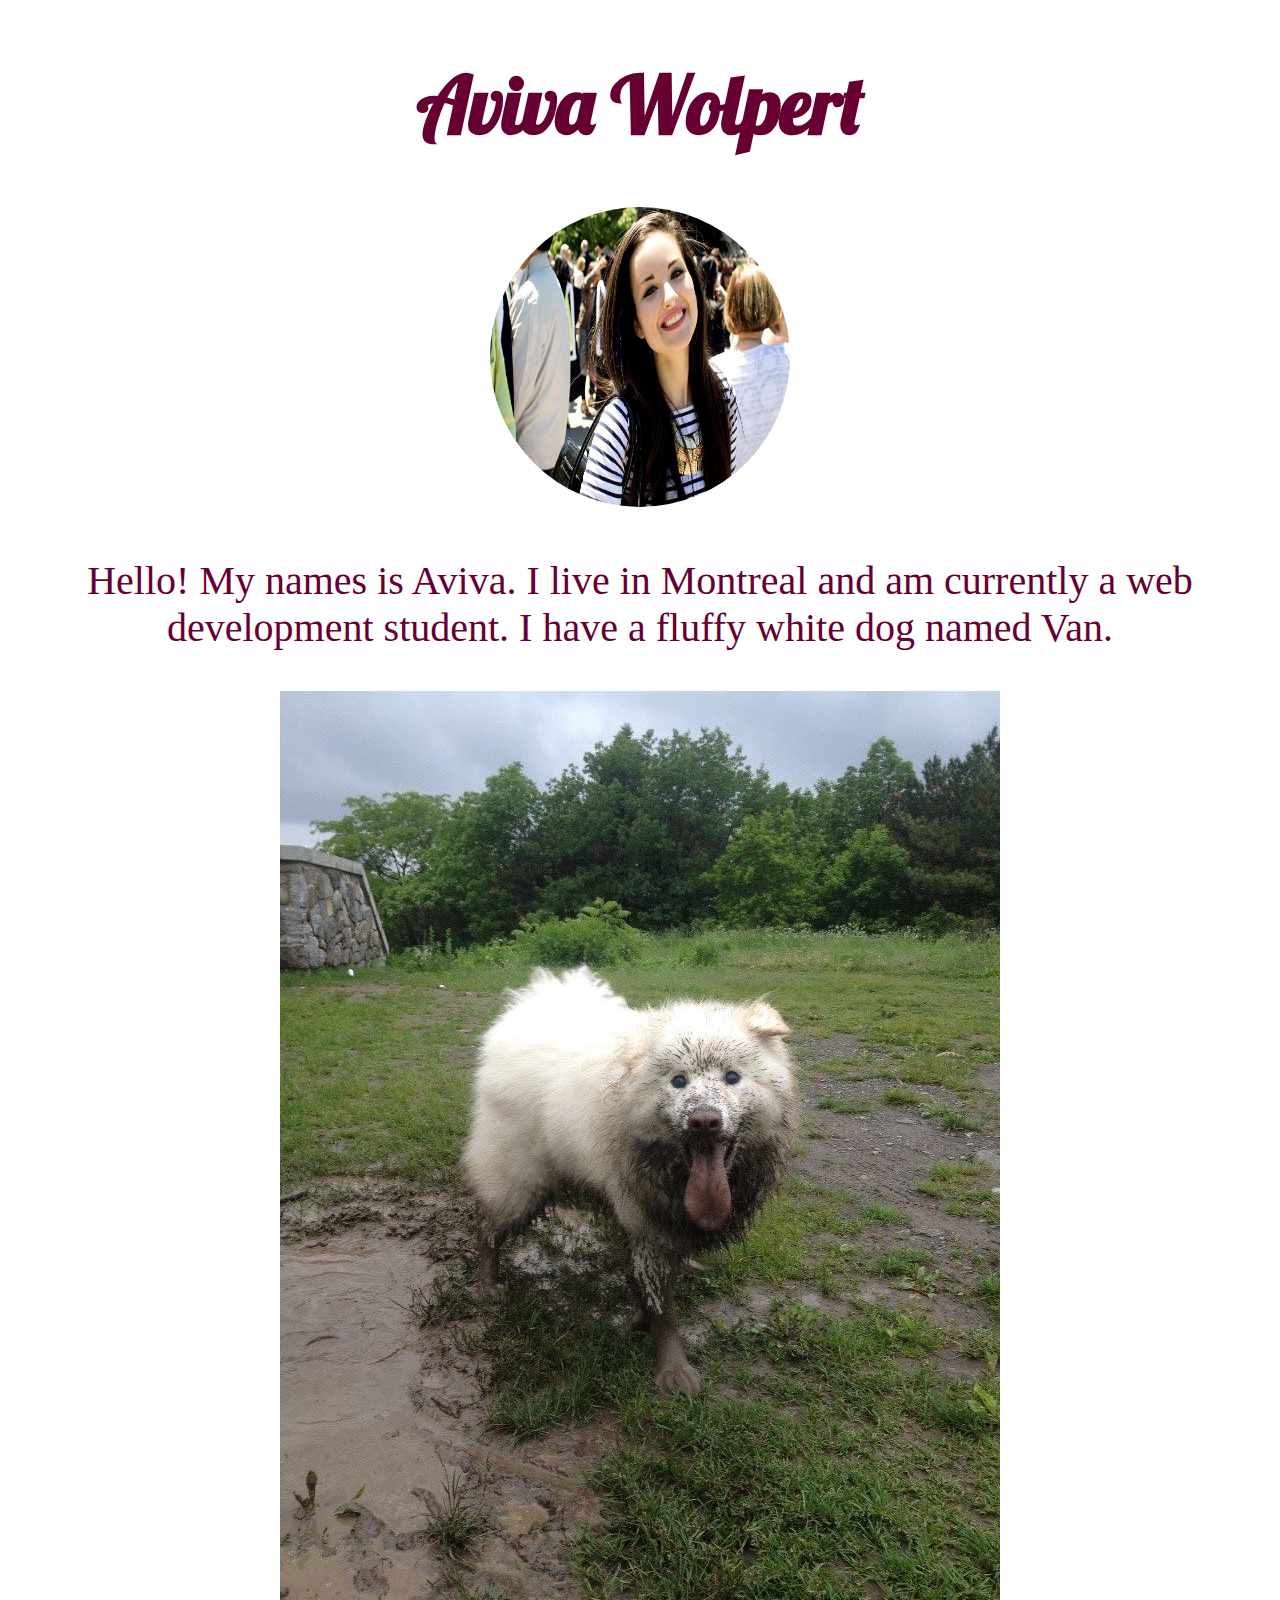
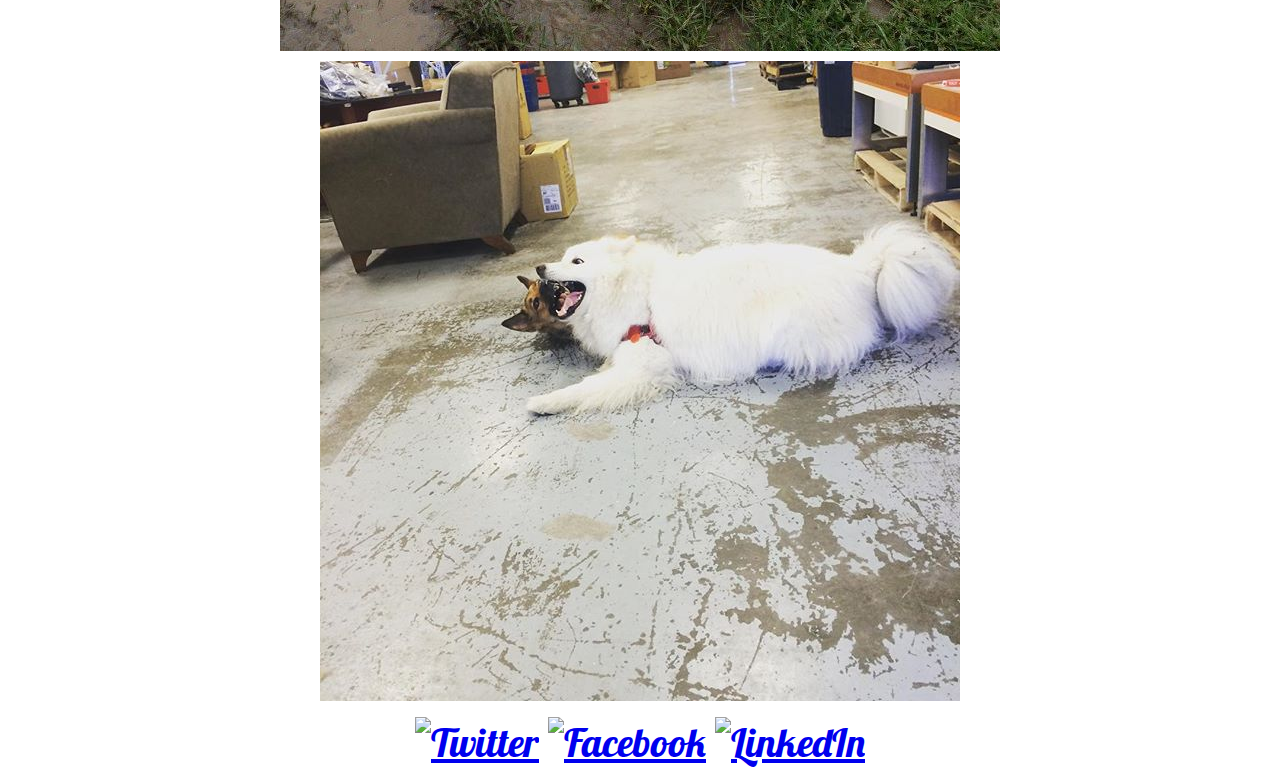
==== index.html @ 9f8f367d "removed file" ====
<!DOCTYPE html>
<html>

    <head>
<link href='https://fonts.googleapis.com/css?family=Indie+Flower|Lobster|Maven+Pro|Oswald|Josefin+Slab" <fonts class="googleapis"></fonts>' rel='stylesheet' type='text/css'>
        <title> Aviva Wolpert</title>
        <link rel="stylesheet" href="style.css" type="text/css" />
    </head>
    <body>
     <h1>Aviva Wolpert</h1>
     <img id= "profile-pic" src="personalpage-aviva/aviva.jpg"></img>
     
     <p>Hello! My names is Aviva. I live in Montreal and am currently 
     a web development student. I have a fluffy white dog named Van.</p>
     </div>
     <table>
         <th colspan="3"></th>
         
     <div id ="Vanpics">
     <img id = "Van" src= "personalpage-aviva/van1.jpg"></img></div>
     <div>
         <img id = "Van2" src= "personalpage-aviva/van2.jpg"></img></div>
         </table>
     <div id="social-icons">
<a href="https://twitter.com/avivarachelluci"><img src="http://www.milestonemktg.com/wp-content/uploads/2014/04/twitter-logo.jpg" width="48" height="48" alt="Twitter" /></a>
<a href="http://www.facebook.com/aviva.wolpert"><img src="http://axeetech.com/wp-content/uploads/2015/05/Facebook-Logo.jpg" width="48" height="48" alt="Facebook" /></a>
<a href="http://www.linkedin.com/in/avivawolpert"><img src="http://aipca.net/picture/LinkedIn_icon.png" width="48" height="48" alt="LinkedIn" /></a>
</div>
    </body>
</html>
---- style.css ----
body {
    font-family: "Lobster", cursive;
    font-size: 40px;
    color: #660033;
    text-align: center;
    background-size: cover;
    background-position: center;
    background-image: url(http://webdesigntunes.com/wp-content/uploads/2013/06/white-wood.jpg);
}


#profile-pic {
    border-radius: 50%;
    height: 300px;
    width: 300px;
}

p {
    font-family: serif;
}
#Van {
    height: 200px
    width: 200px;
}
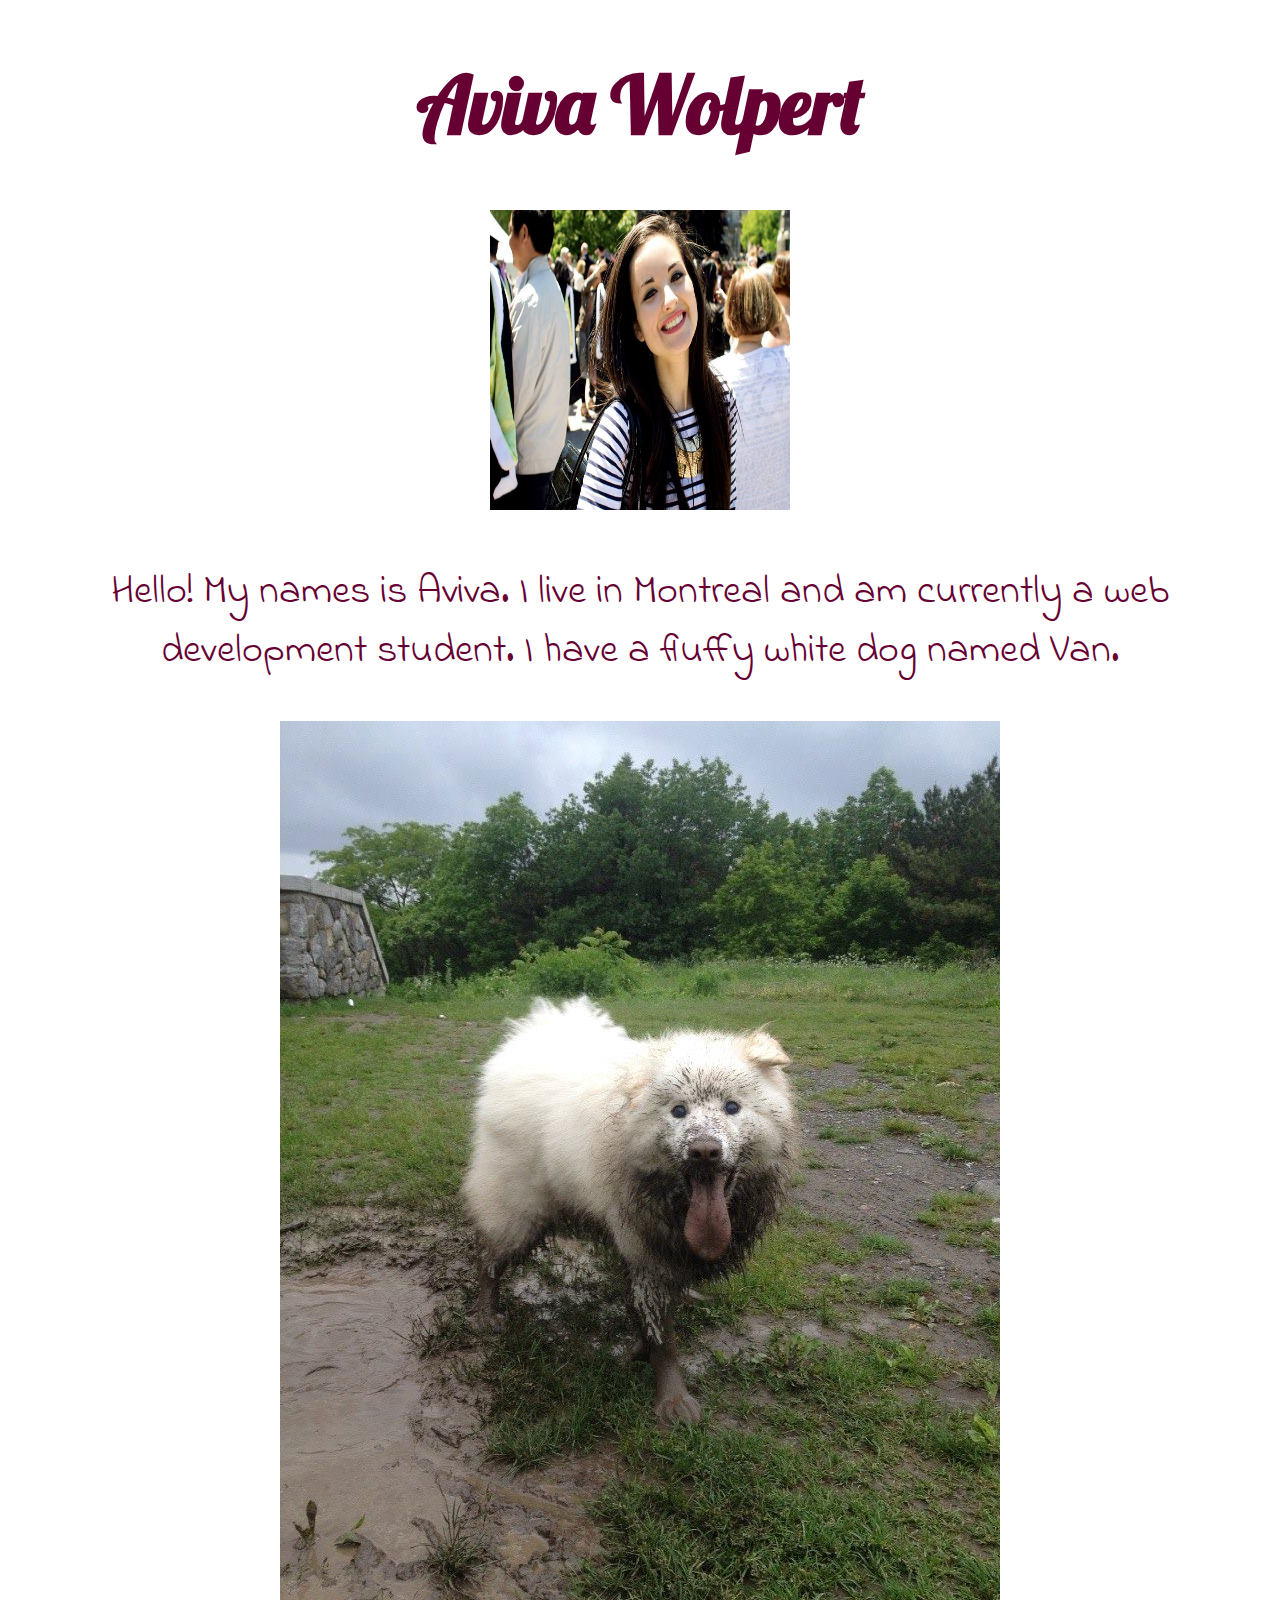
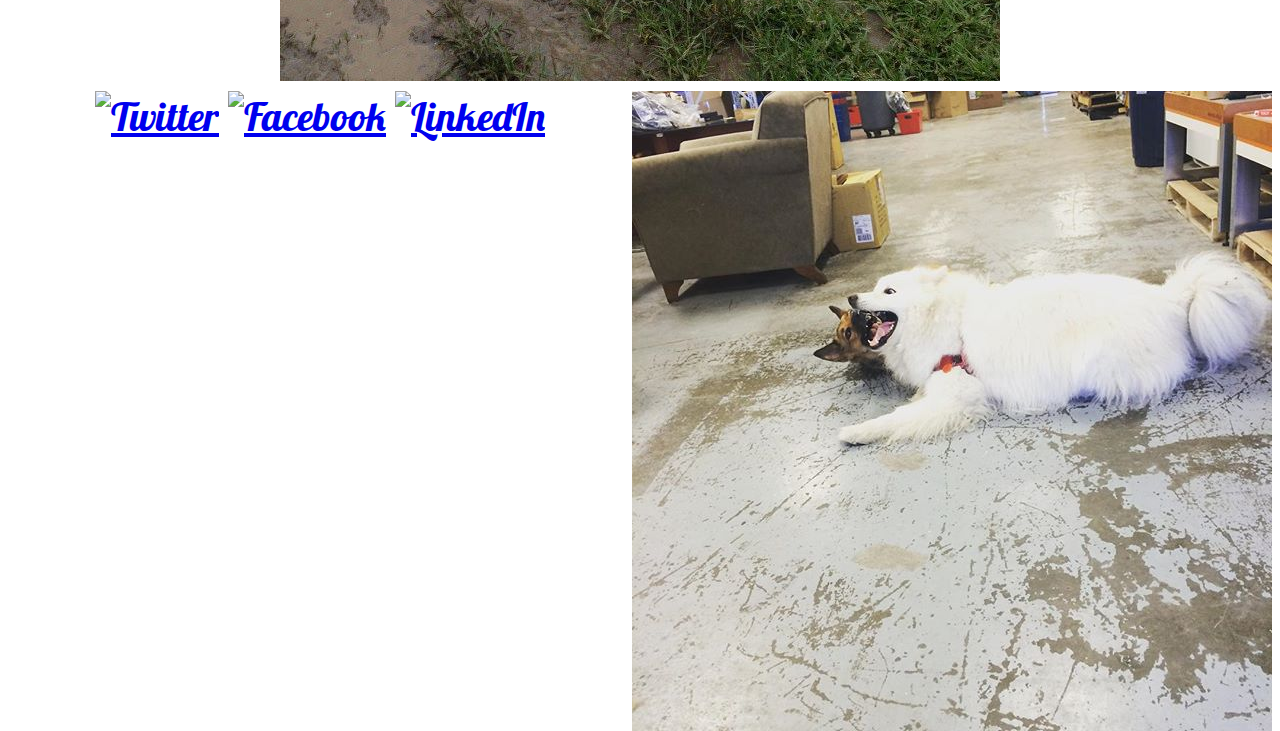
==== commit 2f2e1953: "added hover effect" ====
--- a/index.html
+++ b/index.html
@@ -8,19 +8,15 @@
     </head>
     <body>
      <h1>Aviva Wolpert</h1>
-     <img id= "profile-pic" src="personalpage-aviva/aviva.jpg"></img>
+     <img id= "profile-pic" src="aviva.jpg"></img>
      
      <p>Hello! My names is Aviva. I live in Montreal and am currently 
      a web development student. I have a fluffy white dog named Van.</p>
      </div>
-     <table>
-         <th colspan="3"></th>
-         
-     <div id ="Vanpics">
-     <img id = "Van" src= "personalpage-aviva/van1.jpg"></img></div>
+     
+     <div> <img id = "Van" src= "van1.jpg"></img></div>
      <div>
-         <img id = "Van2" src= "personalpage-aviva/van2.jpg"></img></div>
-         </table>
+         <img id = "Van2" src= "van2.jpg"></img></div>
      <div id="social-icons">
 <a href="https://twitter.com/avivarachelluci"><img src="http://www.milestonemktg.com/wp-content/uploads/2014/04/twitter-logo.jpg" width="48" height="48" alt="Twitter" /></a>
 <a href="http://www.facebook.com/aviva.wolpert"><img src="http://axeetech.com/wp-content/uploads/2015/05/Facebook-Logo.jpg" width="48" height="48" alt="Facebook" /></a>
--- a/style.css
+++ b/style.css
@@ -7,18 +7,28 @@
     background-position: center;
     background-image: url(http://webdesigntunes.com/wp-content/uploads/2013/06/white-wood.jpg);
 }
-
+h1:hover {
+    background-color: black;
+}
 
 #profile-pic {
-    border-radius: 50%;
+    
     height: 300px;
     width: 300px;
+    border: 3px solid white;
+    
 }
 
 p {
-    font-family: serif;
+    font-family: Indie Flower;
 }
+
 #Van {
-    height: 200px
-    width: 200px;
+    height: 100px
+    width: 100px;
+    
+}
+
+#Van2 {
+   float: right;
 }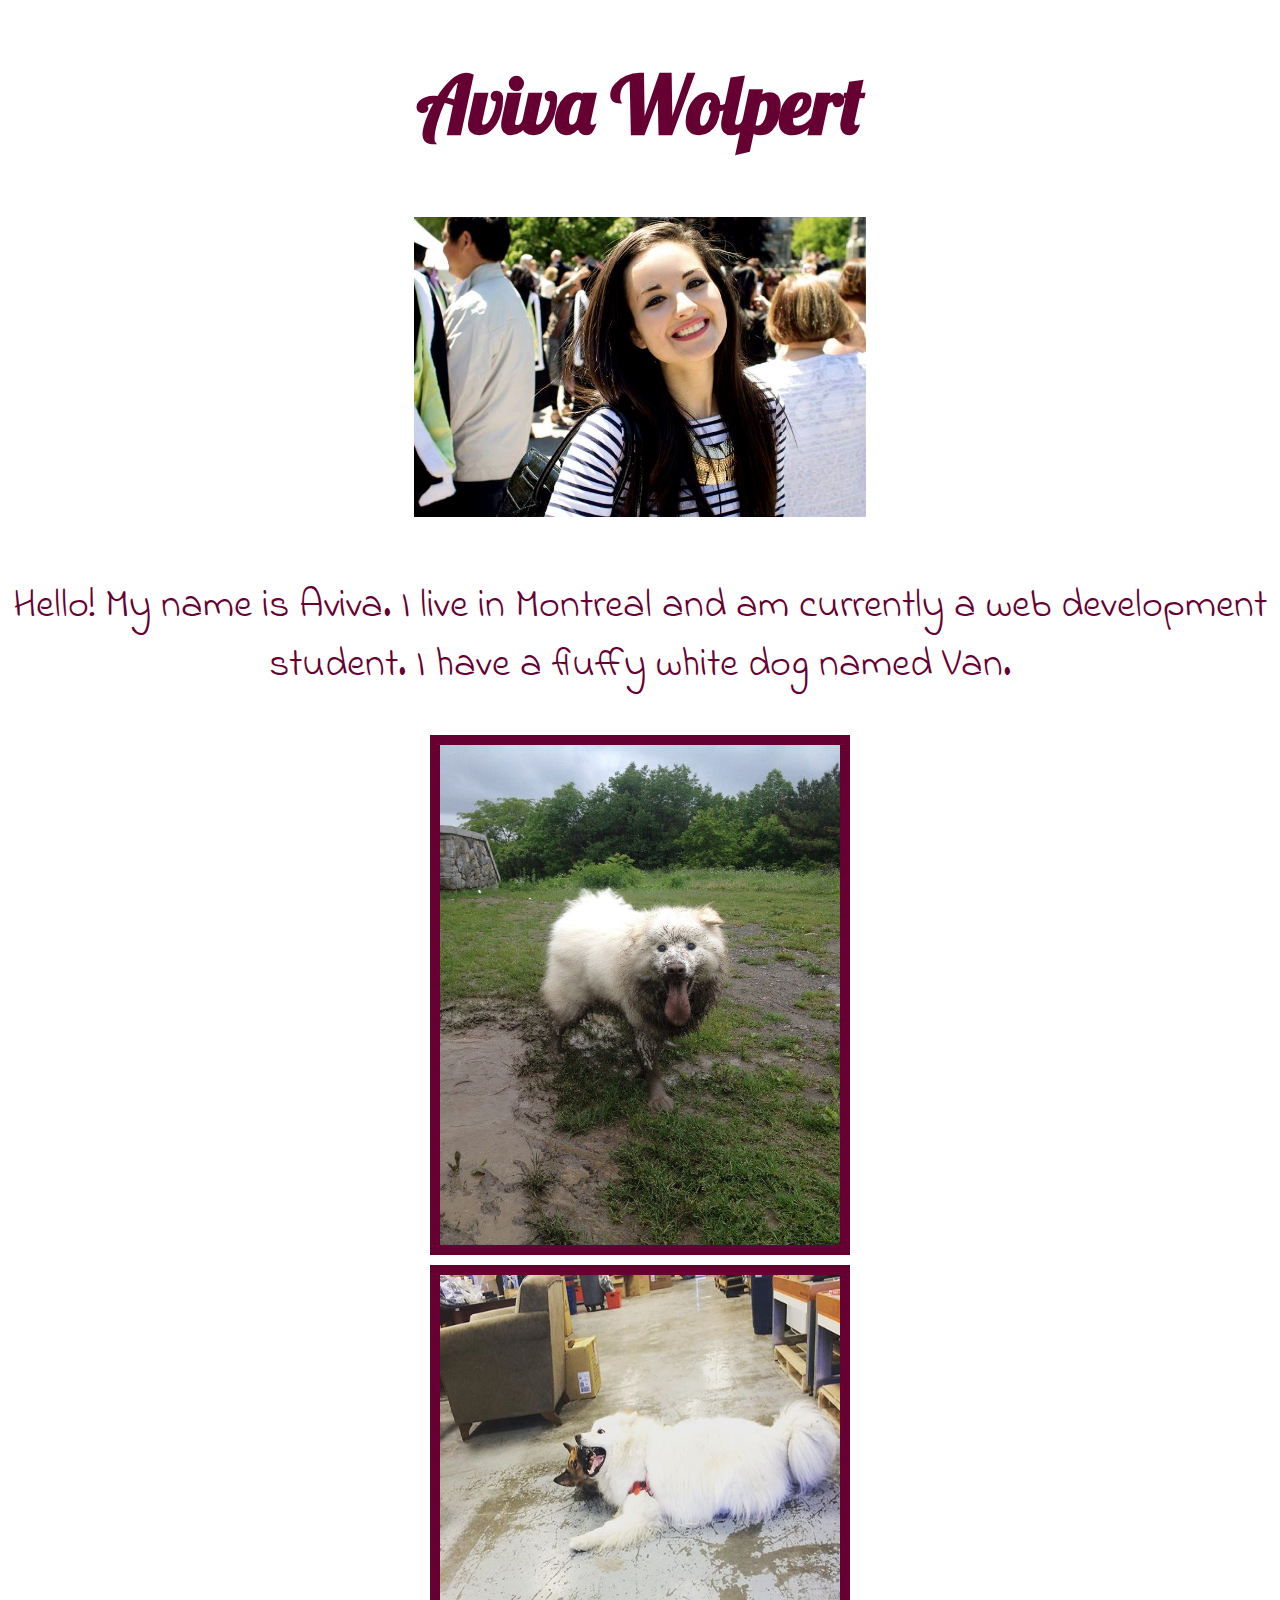
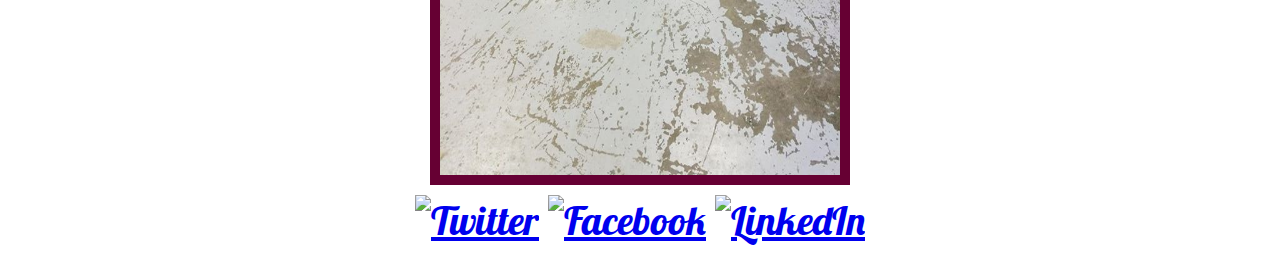
==== commit 9961b6f4: "p fade" ====
--- a/index.html
+++ b/index.html
@@ -10,10 +10,10 @@
      <h1>Aviva Wolpert</h1>
      <img id= "profile-pic" src="aviva.jpg"></img>
      
-     <p>Hello! My names is Aviva. I live in Montreal and am currently 
+     <p class="fade">Hello! My name is Aviva. I live in Montreal and am currently 
      a web development student. I have a fluffy white dog named Van.</p>
      </div>
-     
+      <div class="container">
      <div> <img id = "Van" src= "van1.jpg"></img></div>
      <div>
          <img id = "Van2" src= "van2.jpg"></img></div>
--- a/style.css
+++ b/style.css
@@ -9,26 +9,45 @@
 }
 h1:hover {
     background-color: black;
+	-webkit-border-radius: 8px;
+	-moz-border-radius: 8px;
+	border-radius: 8px;
 }
 
 #profile-pic {
     
     height: 300px;
-    width: 300px;
-    border: 3px solid white;
+    border: 10px solid white;
     
 }
+
 
 p {
     font-family: Indie Flower;
 }
 
 #Van {
-    height: 100px
-    width: 100px;
+    height: 500px;
+    width: 400px;
+    border: 10px solid;
     
 }
+.fade {
+   opacity: 7;
+   transition: opacity .25s ease-in-out;
+   -moz-transition: opacity .25s ease-in-out;
+   -webkit-transition: opacity .25s ease-in-out;
+   }
+
+   .fade:hover {
+      opacity: 0.5;
+      }
 
 #Van2 {
-   float: right;
-}+    height: 500px;
+    width: 400px;
+   border: 10px solid;
+}
+div.container {
+      display:inline-block;
+    }